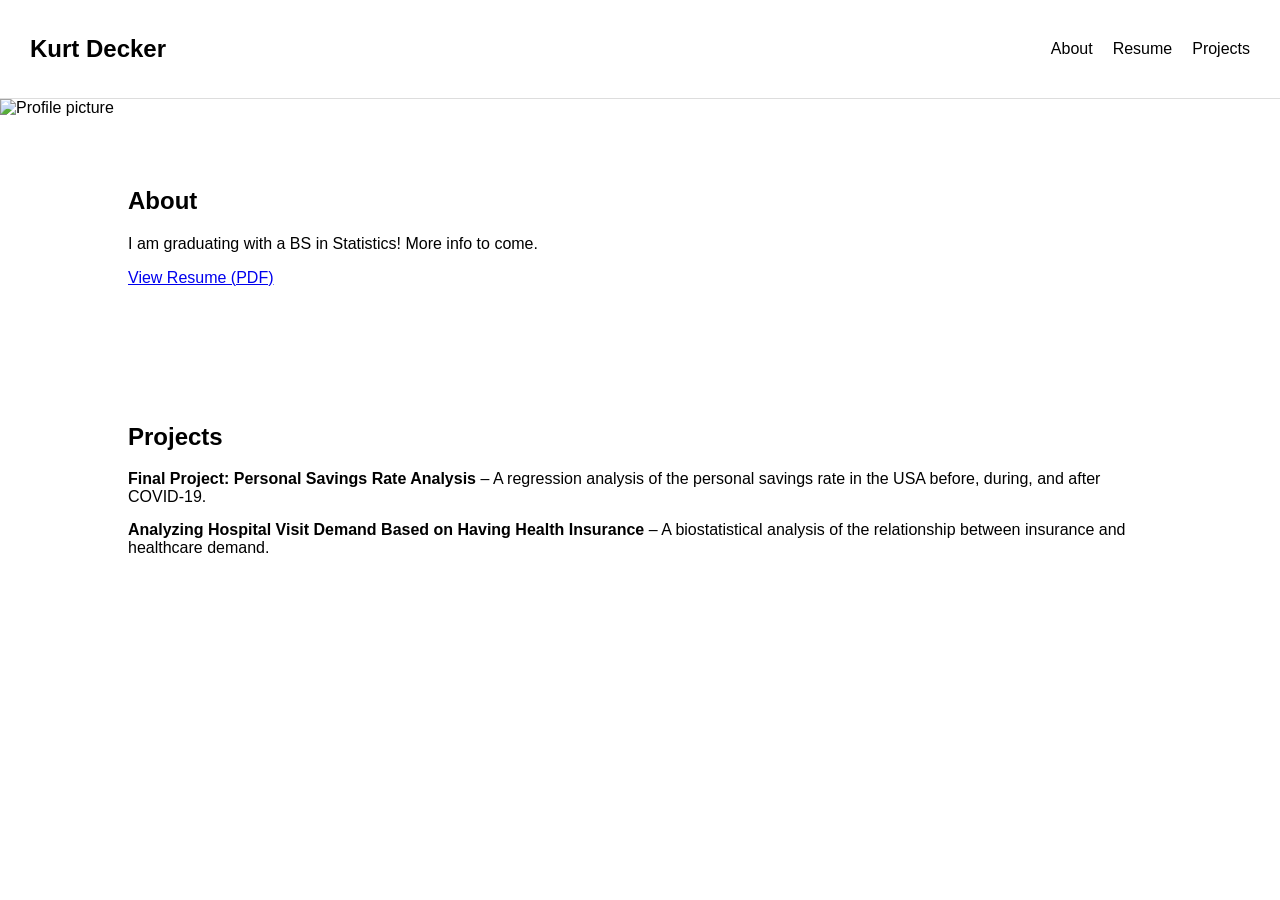
==== index.html @ da207fcf "projects" ====
<!DOCTYPE html>
<html lang="en">
<head>
    <meta charset="UTF-8">
    <meta name="viewport" content="width=device-width, initial-scale=1.0">
    <title>Kurt Decker</title>
    <link rel="stylesheet" href="styles.css">
</head>
<body>

<!-- NAVBAR -->
<header>
    <nav class="navbar">
        <h1>Kurt Decker</h1>
        <ul>
            <li><a href="#about">About</a></li>
            <li><a href="resume.pdf" target="_blank">Resume</a></li>
            <li><a href="#projects">Projects</a></li>
        </ul>
    </nav>
</header>

<!-- LANDING IMAGE -->
<section class="hero">
    <img src="images/yourphoto.jpg" alt="Profile picture">
</section>

<!-- ABOUT -->
<section id="about" class="section">
    <h2>About</h2>
    <p>
        I am graduating with a BS in Statistics! More info to come.
    </p>

    <p>
        <a href="resume.pdf" target="_blank">View Resume (PDF)</a>
    </p>
</section>

<!-- PROJECTS -->
<section id="projects" class="section">
    <h2>Projects</h2>

    <ul class="project-list">
        <li>
            <a href="projects/project1.html" target="_blank">
                Final Project: Personal Savings Rate Analysis
            </a>
            – A regression analysis of the personal savings rate in the USA before, during, and after COVID-19.
        </li>

        <li>
            <a href="projects/project2.html" target="_blank">
                Analyzing Hospital Visit Demand Based on Having Health Insurance
            </a>
            – A biostatistical analysis of the relationship between insurance and healthcare demand.
        </li>
    </ul>
</section>

</body>
</html>
---- styles.css ----
body {
    margin: 0;
    font-family: Arial, sans-serif;
}

/* NAVBAR */
.navbar {
    display: flex;
    justify-content: space-between;
    align-items: center;
    padding: 15px 30px;
    border-bottom: 1px solid #ddd;
    background: white;
    position: sticky;
    top: 0;
}

.navbar ul {
    list-style: none;
    display: flex;
    gap: 20px;
}

.navbar a {
    text-decoration: none;
    color: black;
}

/* HERO IMAGE */
.hero img {
    width: 100%;
    max-height: 400px;
    object-fit: cover;
}

/* SECTIONS */
.section {
    padding: 50px 10%;
}

/* PROJECT LIST */
.project-list {
    list-style: none;
    padding: 0;
}

.project-list li {
    margin-bottom: 15px;
}

.project-list a {
    font-weight: bold;
    text-decoration: none;
    color: black;
}
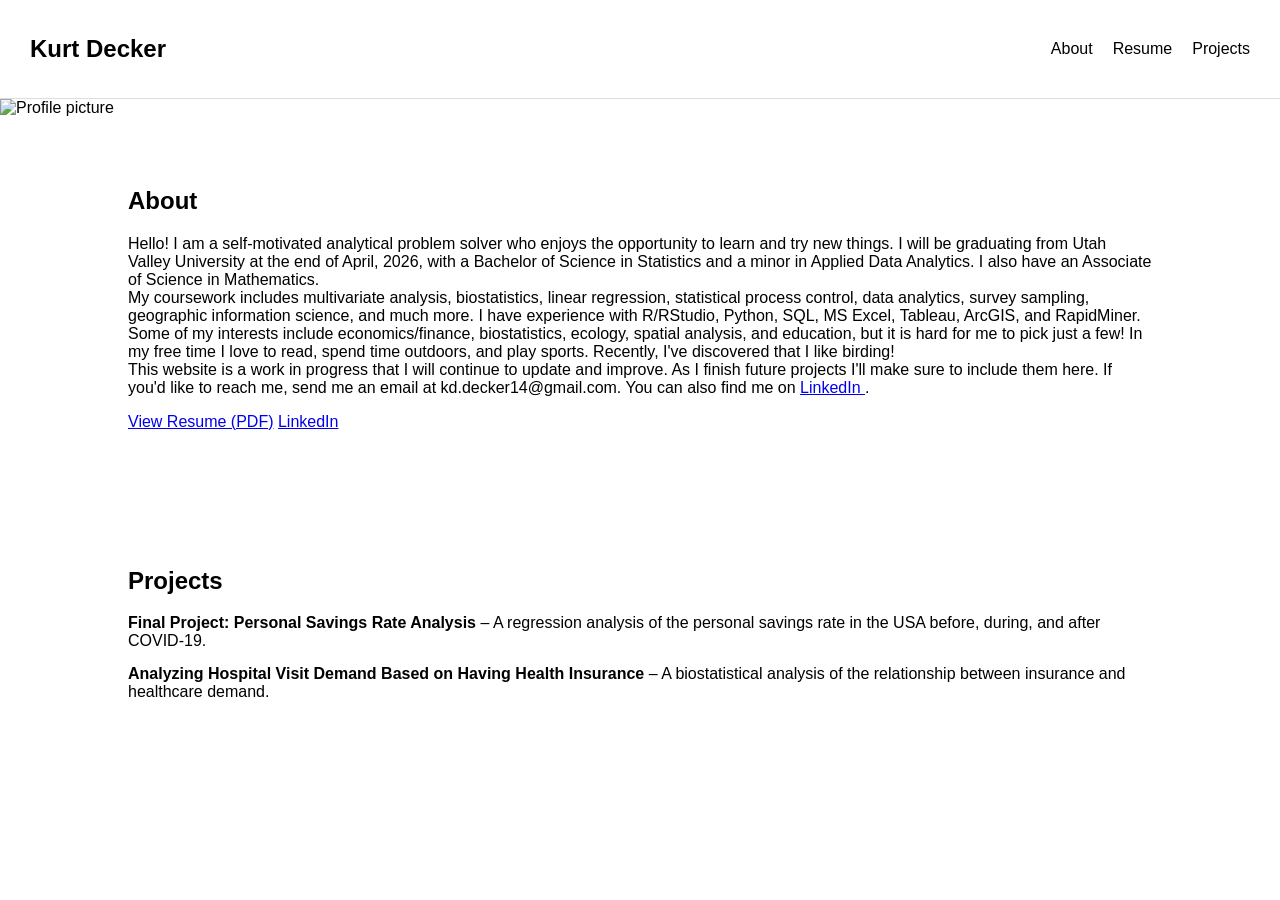
==== commit 4097a2d8: "About section" ====
--- a/index.html
+++ b/index.html
@@ -22,18 +22,37 @@
 
 <!-- LANDING IMAGE -->
 <section class="hero">
-    <img src="images/yourphoto.jpg" alt="Profile picture">
+    <img src="images/alpine_loop.jpg" alt="Profile picture">
 </section>
 
 <!-- ABOUT -->
 <section id="about" class="section">
     <h2>About</h2>
     <p>
-        I am graduating with a BS in Statistics! More info to come.
+        Hello! I am a self-motivated analytical problem solver who enjoys the opportunity to learn
+        and try new things. I will be graduating from Utah Valley University at the end of April, 2026, 
+        with a Bachelor of Science in Statistics and a minor in Applied Data Analytics. I also have an 
+        Associate of Science in Mathematics.<br>
+        My coursework includes multivariate analysis, biostatistics, linear regression, 
+        statistical process control, data analytics, survey sampling, geographic information science, 
+        and much more. I have experience with R/RStudio, Python, SQL, MS Excel, Tableau, ArcGIS, and RapidMiner.<br>
+        Some of my interests include economics/finance, biostatistics, ecology, spatial analysis, and education,
+        but it is hard for me to pick just a few! In my free time I love to read, spend time outdoors, and play sports.
+        Recently, I've discovered that I like birding!<br>
+        This website is a work in progress that I will continue to update and improve. As I finish future projects I'll
+        make sure to include them here. If you'd like to reach me, send me an email at kd.decker14@gmail.com.
+        You can also find me on 
+    <a href="https://www.linkedin.com/in/your-profile" target="_blank" rel="noopener noreferrer">
+        LinkedIn
+    </a>.   
+
     </p>
 
     <p>
         <a href="resume.pdf" target="_blank">View Resume (PDF)</a>
+        <a href="https://www.linkedin.com/in/kurt-decker" target="_blank" rel="noopener noreferrer">
+            LinkedIn
+        </a>
     </p>
 </section>
 
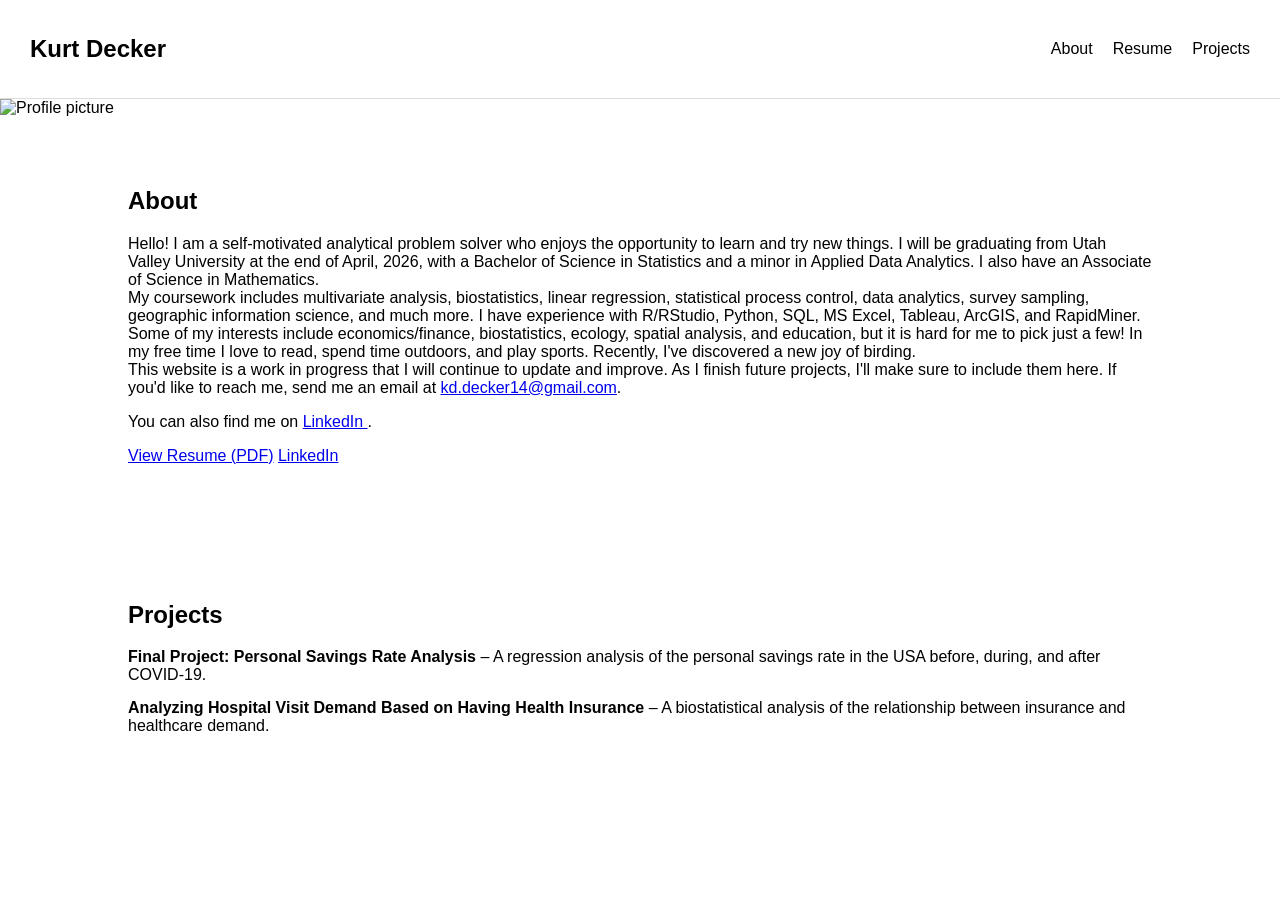
==== commit 4a7ad895: "About Section" ====
--- a/index.html
+++ b/index.html
@@ -38,11 +38,13 @@
         and much more. I have experience with R/RStudio, Python, SQL, MS Excel, Tableau, ArcGIS, and RapidMiner.<br>
         Some of my interests include economics/finance, biostatistics, ecology, spatial analysis, and education,
         but it is hard for me to pick just a few! In my free time I love to read, spend time outdoors, and play sports.
-        Recently, I've discovered that I like birding!<br>
-        This website is a work in progress that I will continue to update and improve. As I finish future projects I'll
-        make sure to include them here. If you'd like to reach me, send me an email at kd.decker14@gmail.com.
+        Recently, I've discovered a new joy of birding.<br>
+        This website is a work in progress that I will continue to update and improve. As I finish future projects, I'll
+        make sure to include them here. If you'd like to reach me, send me an email at  
+    <a href="mailto:kd.decker14@gmail.com">kd.decker14@gmail.com</a>.
+</p>
         You can also find me on 
-    <a href="https://www.linkedin.com/in/your-profile" target="_blank" rel="noopener noreferrer">
+    <a href="https://www.linkedin.com/in/kurt-decker" target="_blank" rel="noopener noreferrer">
         LinkedIn
     </a>.   
 
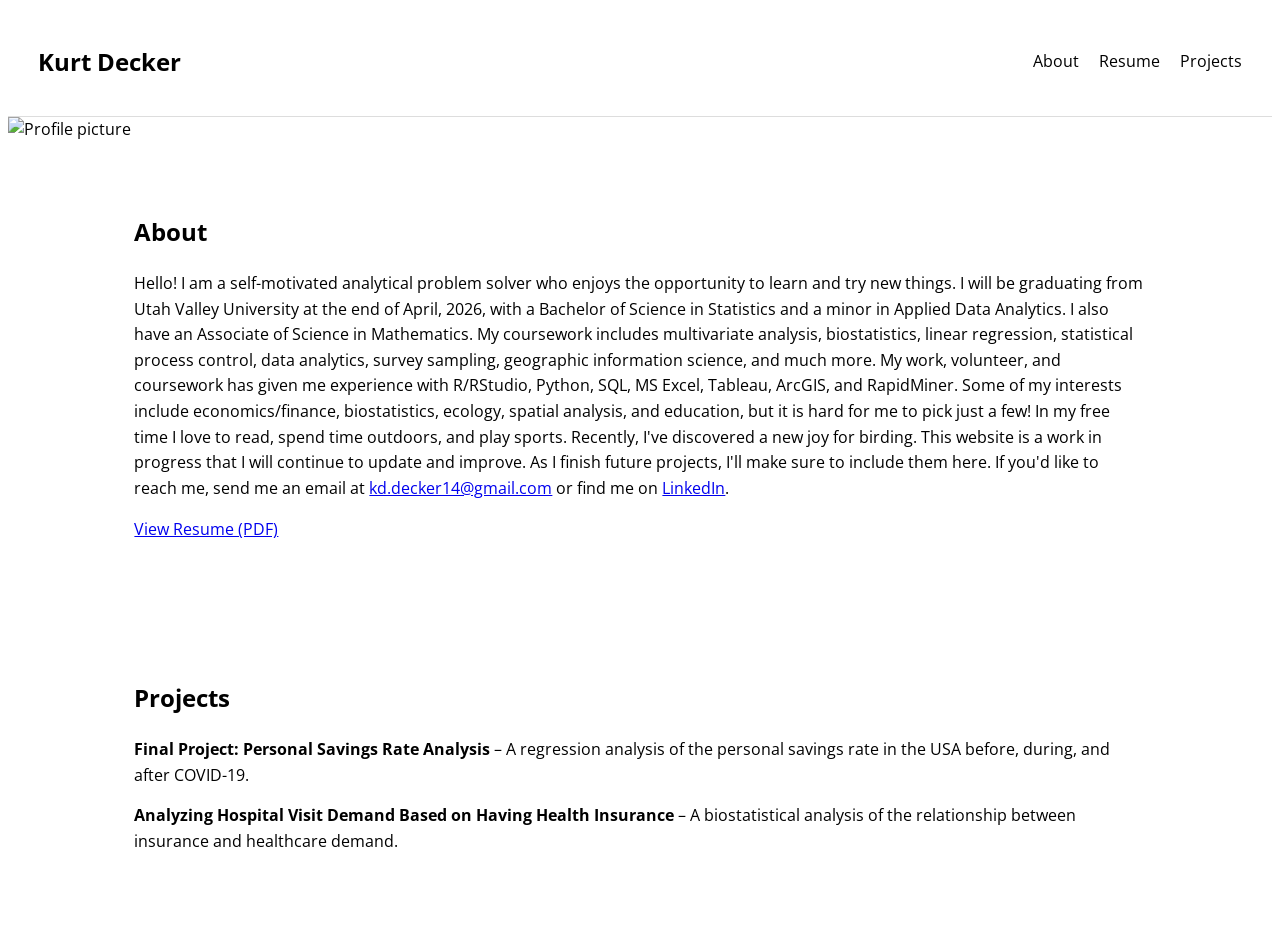
==== commit f6a07003: "Changing formating" ====
--- a/index.html
+++ b/index.html
@@ -5,6 +5,7 @@
     <meta name="viewport" content="width=device-width, initial-scale=1.0">
     <title>Kurt Decker</title>
     <link rel="stylesheet" href="styles.css">
+    <link href="https://fonts.googleapis.com/css2?family=Open+Sans:wght@300;400;600&display=swap" rel="stylesheet">
 </head>
 <body>
 
@@ -32,29 +33,28 @@
         Hello! I am a self-motivated analytical problem solver who enjoys the opportunity to learn
         and try new things. I will be graduating from Utah Valley University at the end of April, 2026, 
         with a Bachelor of Science in Statistics and a minor in Applied Data Analytics. I also have an 
-        Associate of Science in Mathematics.<br>
+        Associate of Science in Mathematics.
+    <pr>
+    <pr>
         My coursework includes multivariate analysis, biostatistics, linear regression, 
         statistical process control, data analytics, survey sampling, geographic information science, 
-        and much more. I have experience with R/RStudio, Python, SQL, MS Excel, Tableau, ArcGIS, and RapidMiner.<br>
+        and much more. My work, volunteer, and coursework has given me experience with R/RStudio, Python, 
+        SQL, MS Excel, Tableau, ArcGIS, and RapidMiner.
         Some of my interests include economics/finance, biostatistics, ecology, spatial analysis, and education,
         but it is hard for me to pick just a few! In my free time I love to read, spend time outdoors, and play sports.
-        Recently, I've discovered a new joy of birding.<br>
+        Recently, I've discovered a new joy for birding.
+    <pr>
+    <pr>
         This website is a work in progress that I will continue to update and improve. As I finish future projects, I'll
         make sure to include them here. If you'd like to reach me, send me an email at  
-    <a href="mailto:kd.decker14@gmail.com">kd.decker14@gmail.com</a>.
-</p>
-        You can also find me on 
+    <a href="mailto:kd.decker14@gmail.com">kd.decker14@gmail.com</a> 
+        or find me on 
     <a href="https://www.linkedin.com/in/kurt-decker" target="_blank" rel="noopener noreferrer">
-        LinkedIn
-    </a>.   
-
+        LinkedIn</a>.
     </p>
 
     <p>
         <a href="resume.pdf" target="_blank">View Resume (PDF)</a>
-        <a href="https://www.linkedin.com/in/kurt-decker" target="_blank" rel="noopener noreferrer">
-            LinkedIn
-        </a>
     </p>
 </section>
 
--- a/styles.css
+++ b/styles.css
@@ -1,6 +1,6 @@
 body {
-    margin: 0;
-    font-family: Arial, sans-serif;
+    font-family: 'Open Sans', sans-serif;
+    line-height: 1.6;
 }
 
 /* NAVBAR */
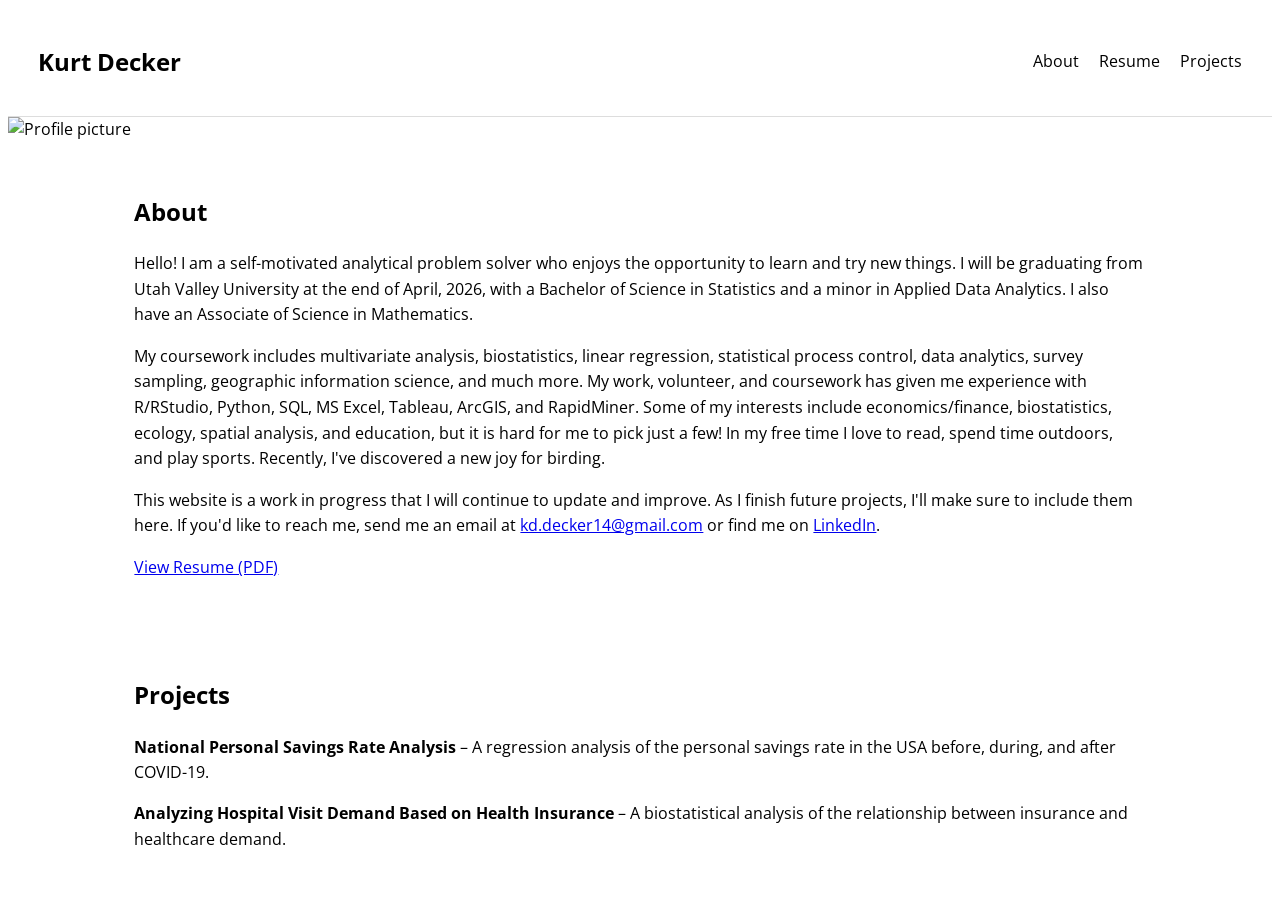
==== commit a8bb7fa1: "Spacing" ====
--- a/index.html
+++ b/index.html
@@ -34,8 +34,9 @@
         and try new things. I will be graduating from Utah Valley University at the end of April, 2026, 
         with a Bachelor of Science in Statistics and a minor in Applied Data Analytics. I also have an 
         Associate of Science in Mathematics.
-    <pr>
-    <pr>
+    </p>
+
+    <p>
         My coursework includes multivariate analysis, biostatistics, linear regression, 
         statistical process control, data analytics, survey sampling, geographic information science, 
         and much more. My work, volunteer, and coursework has given me experience with R/RStudio, Python, 
@@ -43,13 +44,14 @@
         Some of my interests include economics/finance, biostatistics, ecology, spatial analysis, and education,
         but it is hard for me to pick just a few! In my free time I love to read, spend time outdoors, and play sports.
         Recently, I've discovered a new joy for birding.
-    <pr>
-    <pr>
+    </p>
+
+    <p>
         This website is a work in progress that I will continue to update and improve. As I finish future projects, I'll
         make sure to include them here. If you'd like to reach me, send me an email at  
-    <a href="mailto:kd.decker14@gmail.com">kd.decker14@gmail.com</a> 
+        <a href="mailto:kd.decker14@gmail.com">kd.decker14@gmail.com</a> 
         or find me on 
-    <a href="https://www.linkedin.com/in/kurt-decker" target="_blank" rel="noopener noreferrer">
+        <a href="https://www.linkedin.com/in/kurt-decker" target="_blank" rel="noopener noreferrer">
         LinkedIn</a>.
     </p>
 
@@ -65,14 +67,14 @@
     <ul class="project-list">
         <li>
             <a href="projects/project1.html" target="_blank">
-                Final Project: Personal Savings Rate Analysis
+                National Personal Savings Rate Analysis
             </a>
             – A regression analysis of the personal savings rate in the USA before, during, and after COVID-19.
         </li>
 
         <li>
             <a href="projects/project2.html" target="_blank">
-                Analyzing Hospital Visit Demand Based on Having Health Insurance
+                Analyzing Hospital Visit Demand Based on Health Insurance
             </a>
             – A biostatistical analysis of the relationship between insurance and healthcare demand.
         </li>
--- a/styles.css
+++ b/styles.css
@@ -35,7 +35,7 @@
 
 /* SECTIONS */
 .section {
-    padding: 50px 10%;
+    padding: 30px 10%;
 }
 
 /* PROJECT LIST */
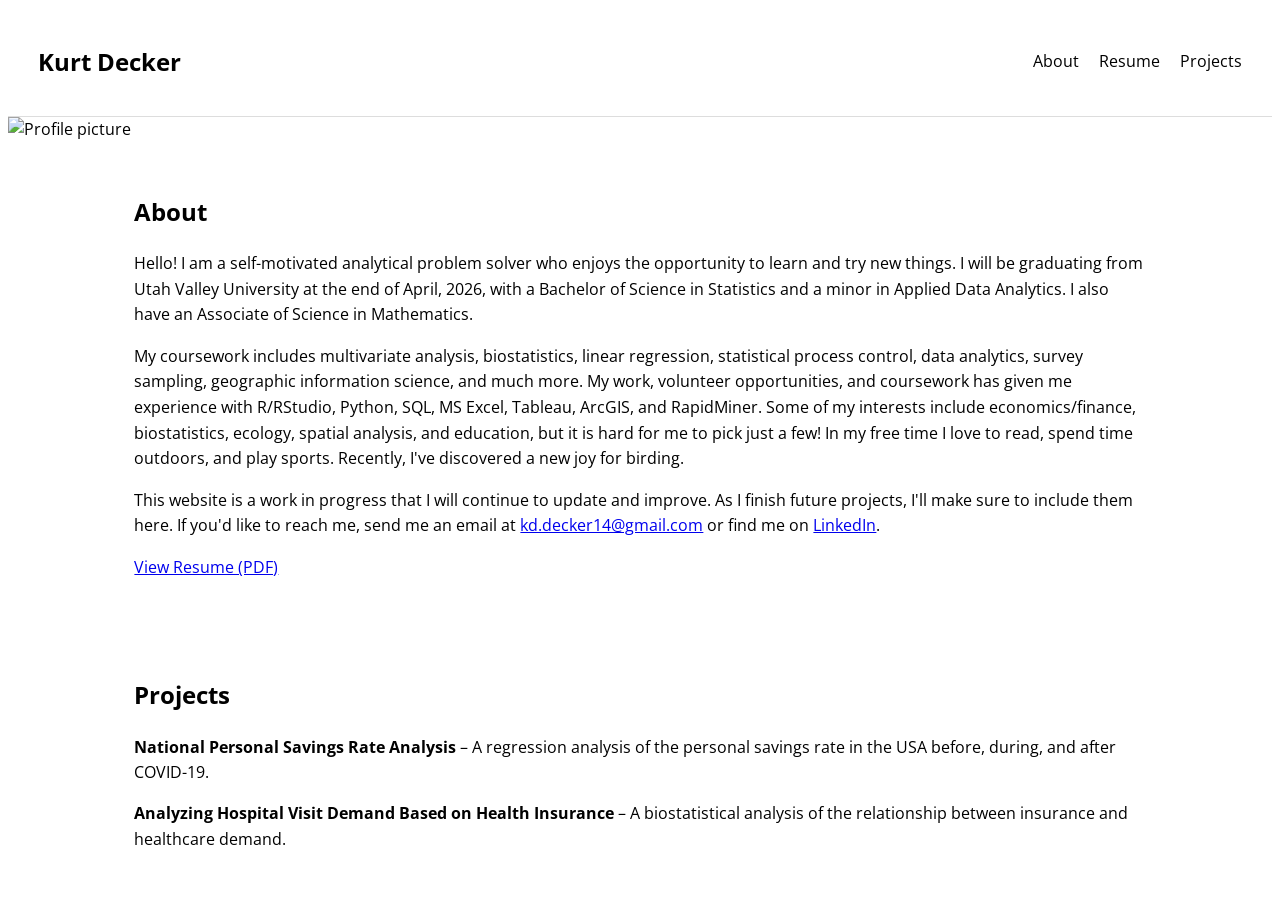
==== commit b8249bf5: "Edits" ====
--- a/index.html
+++ b/index.html
@@ -39,7 +39,7 @@
     <p>
         My coursework includes multivariate analysis, biostatistics, linear regression, 
         statistical process control, data analytics, survey sampling, geographic information science, 
-        and much more. My work, volunteer, and coursework has given me experience with R/RStudio, Python, 
+        and much more. My work, volunteer opportunities, and coursework has given me experience with R/RStudio, Python, 
         SQL, MS Excel, Tableau, ArcGIS, and RapidMiner.
         Some of my interests include economics/finance, biostatistics, ecology, spatial analysis, and education,
         but it is hard for me to pick just a few! In my free time I love to read, spend time outdoors, and play sports.
--- a/styles.css
+++ b/styles.css
@@ -31,6 +31,7 @@
     width: 100%;
     max-height: 400px;
     object-fit: cover;
+    object-position: center top;
 }
 
 /* SECTIONS */
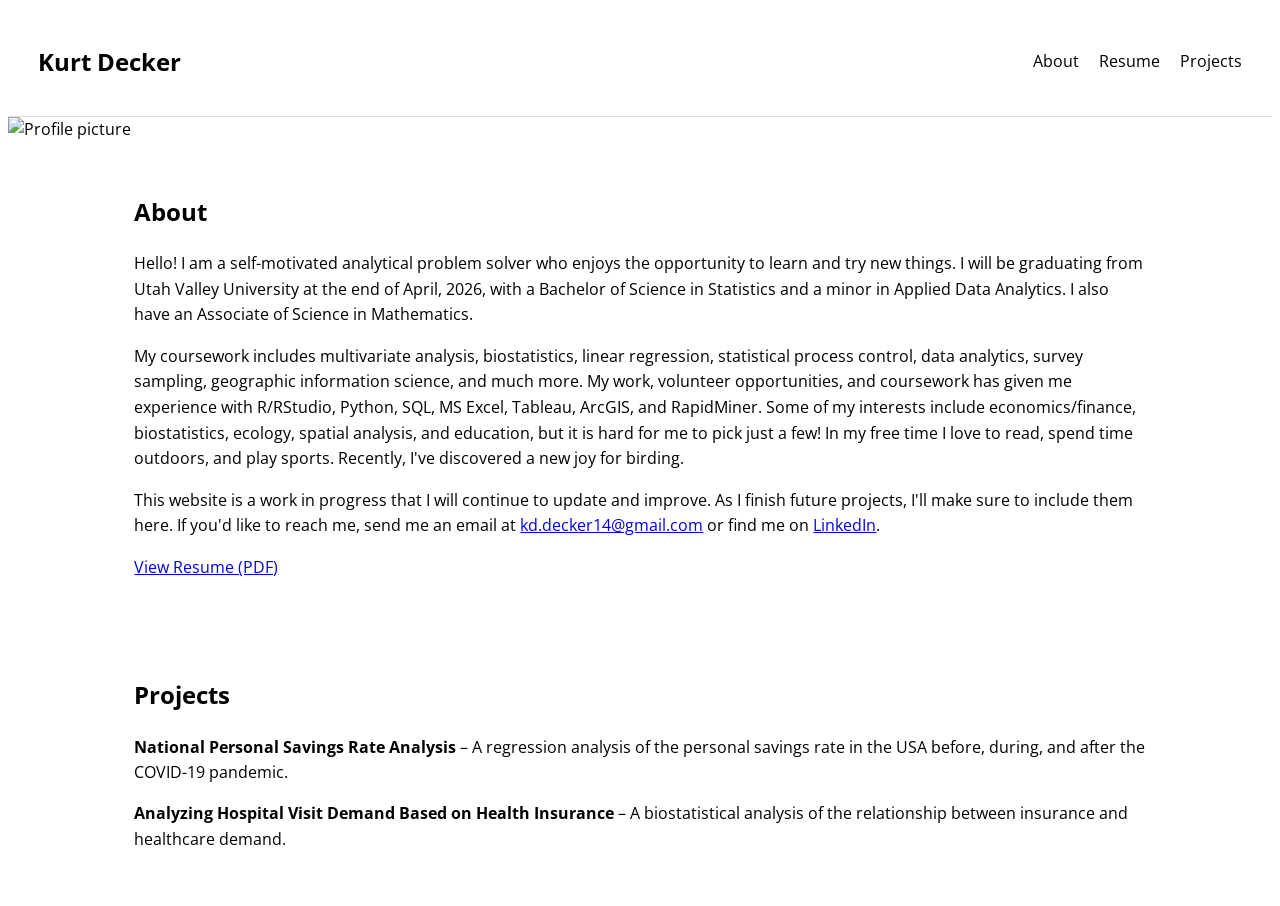
==== commit 9f351b60: "Edits" ====
--- a/index.html
+++ b/index.html
@@ -69,7 +69,7 @@
             <a href="projects/project1.html" target="_blank">
                 National Personal Savings Rate Analysis
             </a>
-            – A regression analysis of the personal savings rate in the USA before, during, and after COVID-19.
+            – A regression analysis of the personal savings rate in the USA before, during, and after the COVID-19 pandemic.
         </li>
 
         <li>
